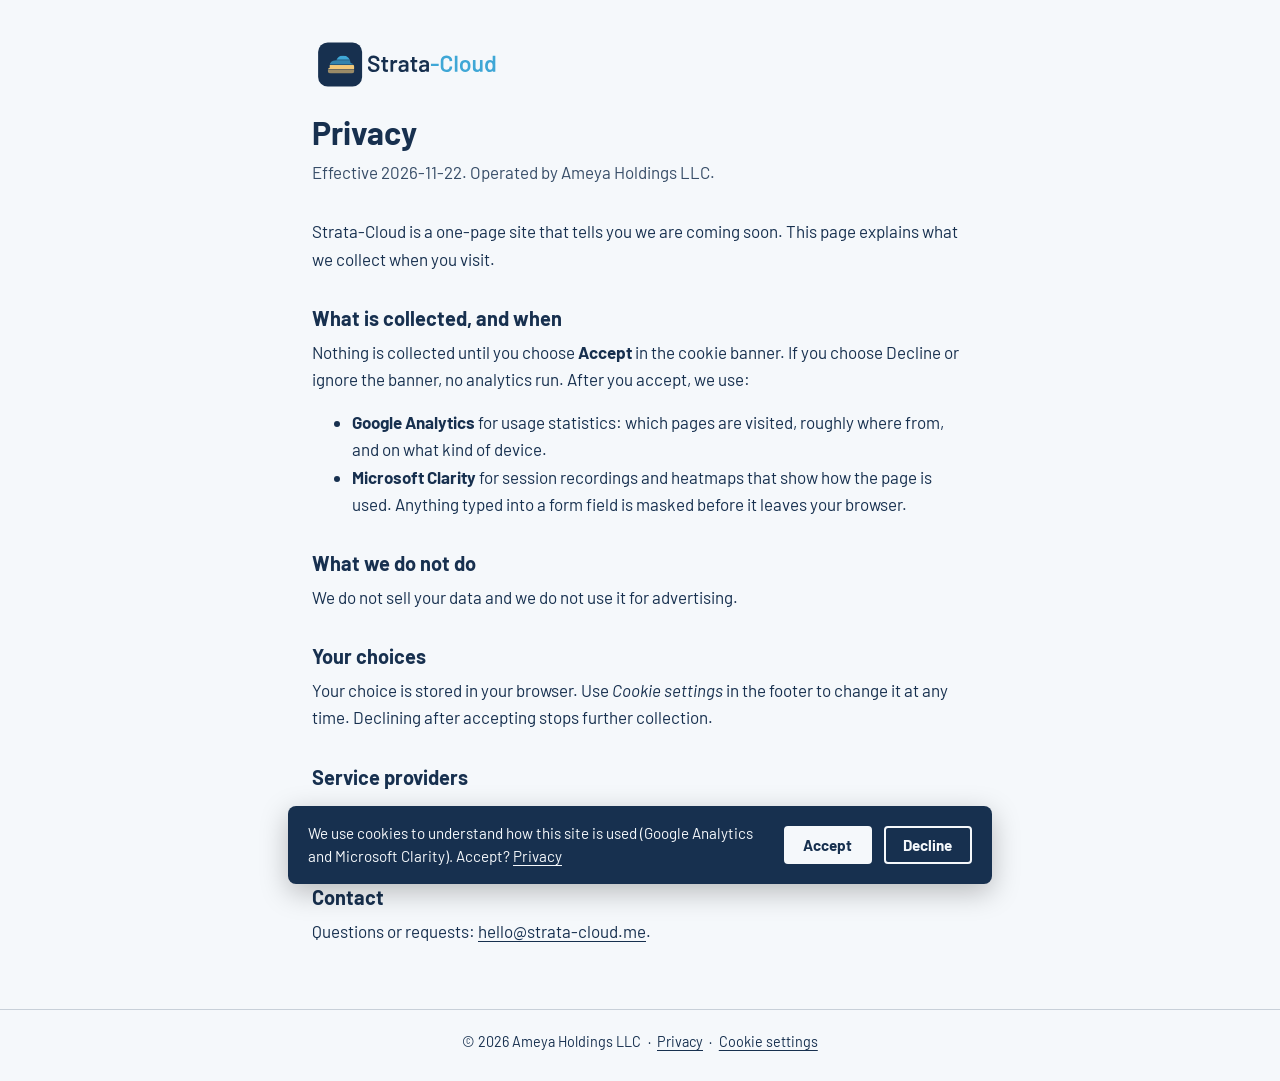
==== privacy/index.html @ 7446c5c1 "Coming-soon page Co-Authored-By: Claude Opus 5.5 <noreply@anthropic.com>" ====
<!doctype html>
<html lang="en" data-gtm="GTM-KXZRZ6NJ" data-clarity="zhxwecwuop" data-privacy="/privacy/">
<head>
<meta charset="utf-8">
<meta name="viewport" content="width=device-width, initial-scale=1">
<meta name="theme-color" content="#F5F8FB">
<link rel="icon" href="/assets/favicon.svg" type="image/svg+xml">
<link rel="icon" href="/assets/favicon.png" type="image/png" sizes="180x180">
<link rel="apple-touch-icon" href="/assets/favicon.png">
<link rel="preconnect" href="https://fonts.googleapis.com">
<link rel="preconnect" href="https://fonts.gstatic.com" crossorigin>
<link rel="stylesheet" href="https://fonts.googleapis.com/css2?family=Barlow:wght@600;700&amp;display=swap">
<link rel="stylesheet" href="/assets/brand.css">
<link rel="stylesheet" href="/assets/site.css">
<script src="/assets/consent.js" defer></script>
<title>Privacy — Strata-Cloud</title>
<meta name="description" content="How Strata-Cloud handles analytics and your privacy choices.">
<link rel="canonical" href="https://strata-cloud.me/privacy/">
</head>
<body>
<a class="skip" href="#main">Skip to content</a>
<main id="main" class="doc">
  <div class="doc-head">
    <a href="/"><img class="logo" src="/assets/logo.svg" alt="Strata-Cloud home"></a>
    <h1>Privacy</h1>
    <p class="meta">Effective 2026-11-22. Operated by Ameya Holdings LLC.</p>
  </div>
  <p>Strata-Cloud is a one-page site that tells you we are coming soon. This page explains what we collect when you visit.</p>

  <h2>What is collected, and when</h2>
  <p>Nothing is collected until you choose <strong>Accept</strong> in the cookie banner. If you choose Decline or ignore the banner, no analytics run. After you accept, we use:</p>
  <ul>
    <li><strong>Google Analytics</strong> for usage statistics: which pages are visited, roughly where from, and on what kind of device.</li>
    <li><strong>Microsoft Clarity</strong> for session recordings and heatmaps that show how the page is used. Anything typed into a form field is masked before it leaves your browser.</li>
  </ul>

  <h2>What we do not do</h2>
  <p>We do not sell your data and we do not use it for advertising.</p>

  <h2>Your choices</h2>
  <p>Your choice is stored in your browser. Use <em>Cookie settings</em> in the footer to change it at any time. Declining after accepting stops further collection.</p>

  <h2>Service providers</h2>
  <p>Google and Microsoft process this data for us. See the <a href="https://policies.google.com/privacy" rel="noopener">Google privacy statement</a> and the <a href="https://privacy.microsoft.com/privacystatement" rel="noopener">Microsoft privacy statement</a>.</p>

  <h2>Contact</h2>
  <p>Questions or requests: <a href="mailto:hello@strata-cloud.me">hello@strata-cloud.me</a>.</p>
</main>
<footer class="site-footer">
  <span>&copy; 2026 Ameya Holdings LLC</span><span class="sep" aria-hidden="true">&middot;</span><a href="/privacy/">Privacy</a><span class="sep" aria-hidden="true">&middot;</span><button type="button" class="link-button" data-consent-open>Cookie settings</button>
</footer>
</body>
</html>
---- assets/brand.css ----
:root {
  --brand-primary: #17304F;
  --brand-accent: #3FA7D6;
  --brand-bg: #F5F8FB;
  --brand-text: #17304F;
  --font-heading: 'Barlow', system-ui, -apple-system, 'Segoe UI', Roboto, sans-serif;
  --font-body: 'Barlow', system-ui, -apple-system, 'Segoe UI', Roboto, sans-serif;
}
---- assets/site.css ----
*, *::before, *::after { box-sizing: border-box; }
html { -webkit-text-size-adjust: 100%; }
body {
  margin: 0;
  min-height: 100vh;
  min-height: 100dvh;
  display: flex;
  flex-direction: column;
  background: var(--brand-bg);
  color: var(--brand-text);
  font: 400 1.0625rem/1.6 var(--font-body);
}
a { color: var(--brand-primary); text-underline-offset: 0.2em; }
a:hover { text-decoration-thickness: 2px; }
a:focus-visible, button:focus-visible { outline: 3px solid var(--brand-accent); outline-offset: 3px; border-radius: 2px; }

.sr-only {
  position: absolute; width: 1px; height: 1px; margin: -1px; padding: 0;
  overflow: hidden; clip: rect(0 0 0 0); white-space: nowrap; border: 0;
}
.skip { position: absolute; left: 1rem; top: -4rem; padding: 0.5rem 1rem; background: var(--brand-text); color: var(--brand-bg); z-index: 200; }
.skip:focus { top: 1rem; }

.stage {
  flex: 1;
  display: flex;
  flex-direction: column;
  align-items: center;
  justify-content: center;
  padding: 3rem 1.5rem 2rem;
  text-align: center;
}
.stage-inner { width: 100%; max-width: 36rem; animation: rise 0.7s ease-out both; }
.logo { display: block; max-width: min(16rem, 70%); max-height: 7rem; width: auto; height: auto; margin: 0 auto 2rem; }
.brand-name { font: 700 2.25rem/1.15 var(--font-heading); margin: 0 0 1rem; }
.tagline { font: 600 1.375rem/1.35 var(--font-heading); margin: 0 0 1rem; }
.description { margin: 0 auto 1.75rem; max-width: 32rem; }
.badge {
  display: inline-block;
  margin: 0 0 1.75rem;
  padding: 0.35rem 1rem;
  border: 2px solid var(--brand-primary);
  border-radius: 999px;
  color: var(--brand-primary);
  font: 700 0.8125rem/1.2 var(--font-heading);
  letter-spacing: 0.12em;
  text-transform: uppercase;
}
.contact { margin: 0; }

.site-footer {
  padding: 1.25rem 1.5rem 1.75rem;
  border-top: 1px solid color-mix(in srgb, var(--brand-text) 20%, transparent);
  text-align: center;
  font-size: 0.9rem;
}
.site-footer a, .site-footer button { color: var(--brand-text); }
.site-footer .sep { margin: 0 0.4rem; }
.link-button { background: none; border: 0; padding: 0; font: inherit; text-decoration: underline; text-underline-offset: 0.2em; cursor: pointer; }

.doc { width: 100%; max-width: 44rem; margin: 0 auto; padding: 2.5rem 1.5rem 3rem; flex: 1; }
.doc-head { margin-bottom: 2rem; }
.doc-head .logo { margin: 0 0 1.5rem; max-width: 12rem; max-height: 4.5rem; }
.doc h1 { font: 700 2rem/1.2 var(--font-heading); margin: 0 0 0.5rem; }
.doc h2 { font: 700 1.25rem/1.3 var(--font-heading); margin: 2rem 0 0.5rem; }
.doc p, .doc ul { margin: 0 0 1rem; }
.doc .meta { opacity: 0.85; }

.consent-banner {
  position: fixed; left: 1rem; right: 1rem; bottom: 1rem; z-index: 100;
  max-width: 44rem; margin: 0 auto; padding: 1rem 1.25rem;
  display: flex; flex-wrap: wrap; align-items: center; gap: 0.75rem 1.5rem;
  background: var(--brand-text); color: var(--brand-bg);
  border-radius: 8px; box-shadow: 0 8px 28px rgba(0, 0, 0, 0.25);
  font-size: 0.95rem; line-height: 1.5;
}
.consent-text { flex: 1 1 16rem; margin: 0; }
.consent-link { color: var(--brand-bg); }
.consent-actions { display: flex; gap: 0.75rem; }
.consent-btn {
  padding: 0.5rem 1.1rem; border: 2px solid var(--brand-bg); border-radius: 4px;
  background: transparent; color: var(--brand-bg); font: 700 0.95rem var(--font-body); cursor: pointer;
}
.consent-btn--accept { background: var(--brand-bg); color: var(--brand-text); }
.consent-btn:hover { opacity: 0.88; }
.consent-btn:focus-visible, .consent-link:focus-visible { outline: 3px solid var(--brand-bg); outline-offset: 2px; }

@keyframes rise { from { opacity: 0; transform: translateY(0.75rem); } to { opacity: 1; transform: none; } }
@media (max-width: 480px) {
  .brand-name { font-size: 1.875rem; }
  .tagline { font-size: 1.1875rem; }
  .consent-actions { width: 100%; }
  .consent-btn { flex: 1; }
}
@media (prefers-reduced-motion: reduce) {
  .stage-inner { animation: none; }
}
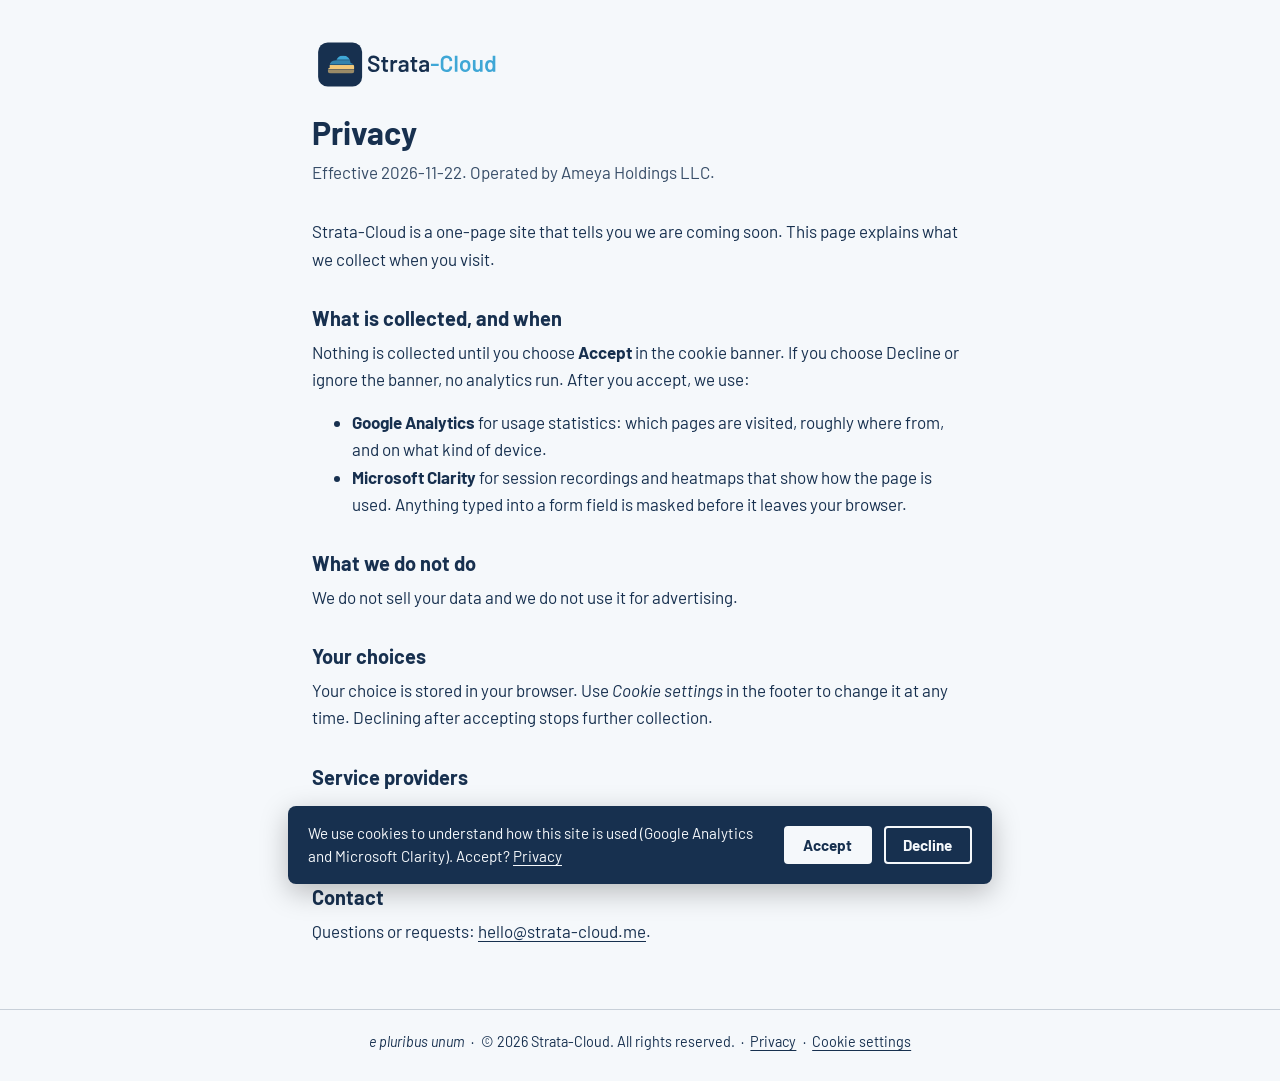
==== commit 820e8e00: "Footer: brand copyright and motto Co-Authored-By: Claude Opus 5.5 <noreply@anthropic.com> Claude-Ses" ====
--- a/privacy/index.html
+++ b/privacy/index.html
@@ -47,7 +47,7 @@
   <p>Questions or requests: <a href="mailto:hello@strata-cloud.me">hello@strata-cloud.me</a>.</p>
 </main>
 <footer class="site-footer">
-  <span>&copy; 2026 Ameya Holdings LLC</span><span class="sep" aria-hidden="true">&middot;</span><a href="/privacy/">Privacy</a><span class="sep" aria-hidden="true">&middot;</span><button type="button" class="link-button" data-consent-open>Cookie settings</button>
+  <span class="motto"><span data-egg>e</span> pluribus unum</span><span class="sep" aria-hidden="true">&middot;</span><span>&copy; 2026 Strata-Cloud. All rights reserved.</span><span class="sep" aria-hidden="true">&middot;</span><a href="/privacy/">Privacy</a><span class="sep" aria-hidden="true">&middot;</span><button type="button" class="link-button" data-consent-open>Cookie settings</button>
 </footer>
 </body>
 </html>
--- a/assets/site.css
+++ b/assets/site.css
@@ -56,6 +56,7 @@
 }
 .site-footer a, .site-footer button { color: var(--brand-text); }
 .site-footer .sep { margin: 0 0.4rem; }
+.site-footer .motto { font-family: var(--font-heading); font-style: italic; color: var(--brand-primary); }
 .link-button { background: none; border: 0; padding: 0; font: inherit; text-decoration: underline; text-underline-offset: 0.2em; cursor: pointer; }
 
 .doc { width: 100%; max-width: 44rem; margin: 0 auto; padding: 2.5rem 1.5rem 3rem; flex: 1; }
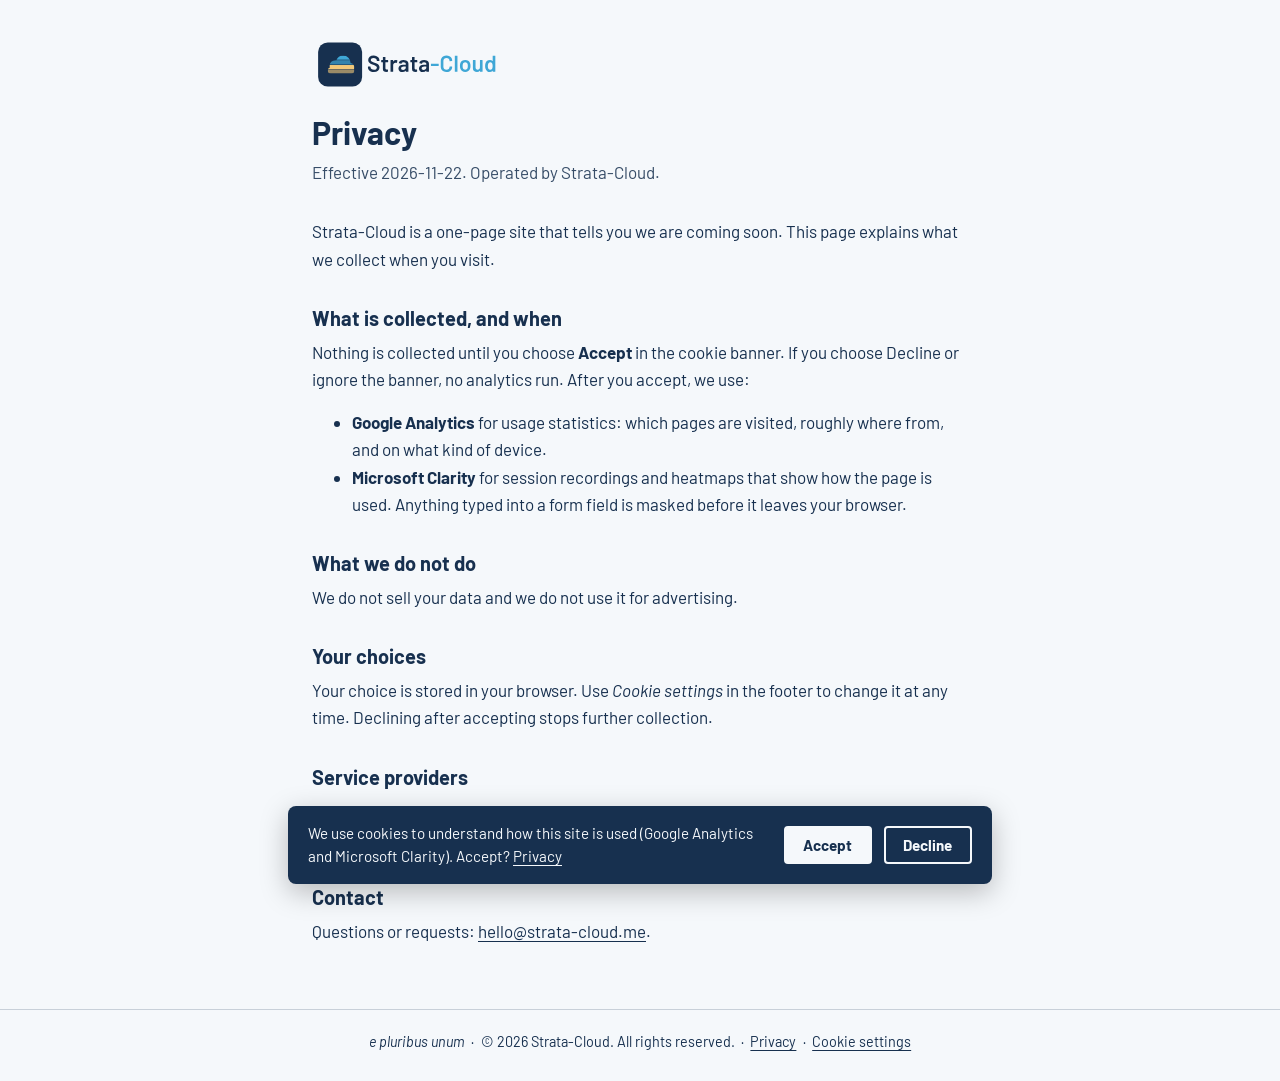
==== commit 47fd7b76: "Privacy: brand as operator; neutral consent key Co-Authored-By: Claude Opus 5.5 <noreply@anthropic.c" ====
--- a/privacy/index.html
+++ b/privacy/index.html
@@ -23,7 +23,7 @@
   <div class="doc-head">
     <a href="/"><img class="logo" src="/assets/logo.svg" alt="Strata-Cloud home"></a>
     <h1>Privacy</h1>
-    <p class="meta">Effective 2026-11-22. Operated by Ameya Holdings LLC.</p>
+    <p class="meta">Effective 2026-11-22. Operated by Strata-Cloud.</p>
   </div>
   <p>Strata-Cloud is a one-page site that tells you we are coming soon. This page explains what we collect when you visit.</p>
 
